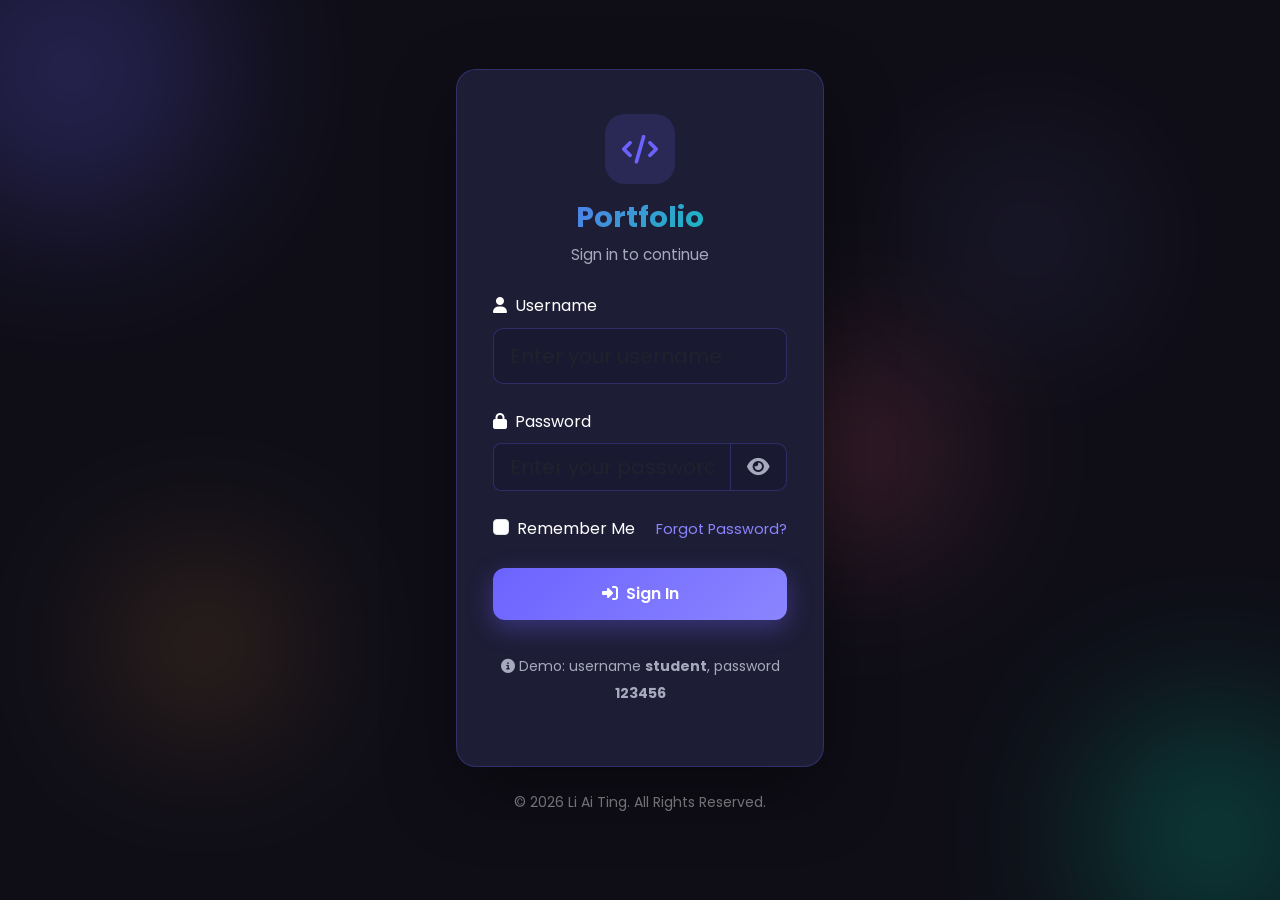
==== login.html @ ad97694d "create my resume for preparing intern" ====
<!DOCTYPE html>
<html lang="en">
<head>
    <meta charset="UTF-8">
    <meta name="viewport" content="width=device-width, initial-scale=1.0">
    <title>Login - Portfolio</title>
    <!-- Google Fonts -->
    <link href="https://fonts.googleapis.com/css2?family=Poppins:wght@300;400;500;600;700;800&display=swap" rel="stylesheet">
    <!-- Font Awesome -->
    <link rel="stylesheet" href="https://cdnjs.cloudflare.com/ajax/libs/font-awesome/6.5.1/css/all.min.css">
    <!-- Bootstrap 5 -->
    <link href="https://cdn.jsdelivr.net/npm/bootstrap@5.3.2/dist/css/bootstrap.min.css" rel="stylesheet">
    <!-- Custom CSS -->
    <link rel="stylesheet" href="css/style.css">
</head>
<body>
    <div class="login-wrapper">
        <!-- Animated Background Shapes -->
        <div class="bg-shapes">
            <div class="shape shape-1"></div>
            <div class="shape shape-2"></div>
            <div class="shape shape-3"></div>
            <div class="shape shape-4"></div>
            <div class="shape shape-5"></div>
        </div>

        <div class="container">
            <div class="row justify-content-center align-items-center min-vh-100">
                <div class="col-12 col-sm-10 col-md-8 col-lg-5 col-xl-4">
                    <!-- Login Card -->
                    <div class="login-card">
                        <!-- Logo / Brand -->
                        <div class="login-brand text-center mb-4">
                            <div class="brand-icon">
                                <i class="fas fa-code"></i>
                            </div>
                            <h2 class="brand-title">Portfolio</h2>
                            <p class="brand-subtitle">Sign in to continue</p>
                        </div>

                        <!-- Error Message -->
                        <div id="loginError" class="alert alert-danger d-none" role="alert">
                            <i class="fas fa-exclamation-circle me-2"></i>
                            <span id="errorText">Invalid credentials. Please try again.</span>
                        </div>

                        <!-- Success Message -->
                        <div id="loginSuccess" class="alert alert-success d-none" role="alert">
                            <i class="fas fa-check-circle me-2"></i>
                            Login successful! Redirecting...
                        </div>

                        <!-- Login Form -->
                        <form id="loginForm" novalidate>
                            <!-- Username Field -->
                            <div class="mb-4">
                                <label for="username" class="form-label">
                                    <i class="fas fa-user me-2"></i>Username
                                </label>
                                <input
                                    type="text"
                                    class="form-control form-control-lg"
                                    id="username"
                                    placeholder="Enter your username"
                                    autocomplete="username"
                                    required
                                >
                                <div class="invalid-feedback">Please enter your username.</div>
                            </div>

                            <!-- Password Field -->
                            <div class="mb-4">
                                <label for="password" class="form-label">
                                    <i class="fas fa-lock me-2"></i>Password
                                </label>
                                <div class="input-group input-group-lg">
                                    <input
                                        type="password"
                                        class="form-control"
                                        id="password"
                                        placeholder="Enter your password"
                                        autocomplete="current-password"
                                        required
                                    >
                                    <button
                                        class="btn btn-outline-secondary"
                                        type="button"
                                        id="togglePassword"
                                        aria-label="Toggle password visibility"
                                        title="Show/Hide Password"
                                    >
                                        <i class="fas fa-eye" id="toggleIcon"></i>
                                    </button>
                                </div>
                                <div class="invalid-feedback">Please enter your password.</div>
                            </div>

                            <!-- Remember Me & Forgot -->
                            <div class="d-flex justify-content-between align-items-center mb-4">
                                <div class="form-check">
                                    <input
                                        class="form-check-input"
                                        type="checkbox"
                                        id="rememberMe"
                                    >
                                    <label class="form-check-label" for="rememberMe">
                                        Remember Me
                                    </label>
                                </div>
                                <a href="#" class="forgot-link" onclick="showForgotHint(event)">
                                    Forgot Password?
                                </a>
                            </div>

                            <!-- Login Button -->
                            <button
                                type="submit"
                                class="btn btn-login w-100 btn-lg mb-3"
                                id="loginBtn"
                            >
                                <i class="fas fa-sign-in-alt me-2"></i>Sign In
                            </button>

                            <!-- Hint Text -->
                            <p class="text-center hint-text mt-3">
                                <small><i class="fas fa-info-circle me-1"></i>Demo: username <strong>student</strong>, password <strong>123456</strong></small>
                            </p>
                        </form>
                    </div>

                    <!-- Footer Text -->
                    <p class="text-center text-white-50 mt-4 small">
                        &copy; <span id="footerYear"></span> Li Ai Ting. All Rights Reserved.
                    </p>
                </div>
            </div>
        </div>
    </div>

    <!-- Bootstrap JS -->
    <script src="https://cdn.jsdelivr.net/npm/bootstrap@5.3.2/dist/js/bootstrap.bundle.min.js"></script>
    <!-- Custom JS -->
    <script src="js/login.js"></script>
</body>
</html>
---- css/style.css ----
/* ============================================================
   PERSONAL PORTFOLIO — MASTER STYLESHEET
   ============================================================
   CUSTOMIZATION GUIDE
   Change these CSS variables to re-theme the entire site.
   ============================================================ */

/* ---- REPLACE: Theme Colours ---- */
:root {
    --primary-color:        #6C63FF;   /* Main brand colour            */
    --primary-dark:         #5A52D5;   /* Darker shade for hovers      */
    --primary-light:        #8B85FF;   /* Lighter shade for accents    */
    --secondary-color:      #00D4AA;   /* Accent / highlight colour    */
    --accent-color:         #FF6584;   /* CTA / warning accent         */
    --background-color:     #0F0E17;   /* Page background              */
    --background-alt:       #1A1932;   /* Card / section alt bg        */
    --background-card:      #1E1D36;   /* Card surface                 */
    --text-color:           #FFFFFE;   /* Primary text                 */
    --text-muted:           #A7A9BE;   /* Muted / secondary text       */
    --text-dark:            #2D2D2D;   /* Dark text for light elements */
    --border-color:         rgba(108, 99, 255, 0.25);
    --shadow-color:         rgba(0, 0, 0, 0.4);
    --gradient-hero:        linear-gradient(135deg, #6C63FF 0%, #00D4AA 100%);
    --gradient-card:        linear-gradient(145deg, #1E1D36 0%, #1A1932 100%);
    --gradient-btn:         linear-gradient(135deg, #6C63FF 0%, #8B85FF 100%);
    --font-main:            'Poppins', sans-serif;
    --transition-speed:     0.3s;
    --border-radius:        12px;
    --border-radius-lg:     20px;
}

/* ---- REPLACE: Font size scale (optional) ---- */
html { font-size: 16px; }

/* ============================================================
   RESET & BASE
   ============================================================ */
*, *::before, *::after { box-sizing: border-box; margin: 0; padding: 0; }

html {
    scroll-behavior: smooth;
    scroll-padding-top: 80px;
}

body {
    font-family: var(--font-main);
    background-color: var(--background-color);
    color: var(--text-color);
    line-height: 1.7;
    overflow-x: hidden;
}

a { text-decoration: none; color: inherit; transition: color var(--transition-speed); }
ul { list-style: none; }
img { max-width: 100%; height: auto; display: block; }
button { cursor: pointer; border: none; background: none; font-family: inherit; }

/* ============================================================
   UTILITY
   ============================================================ */
.container { max-width: 1200px; padding: 0 1.5rem; }
.section { padding: 100px 0; position: relative; }
.section-alt { background: var(--background-alt); }

.section-header {
    text-align: center;
    margin-bottom: 60px;
}
.section-header h2 {
    font-size: 2.5rem;
    font-weight: 700;
    margin-bottom: 12px;
    position: relative;
    display: inline-block;
}
.section-header h2::after {
    content: '';
    position: absolute;
    bottom: -8px;
    left: 50%;
    transform: translateX(-50%);
    width: 60px;
    height: 4px;
    background: var(--gradient-hero);
    border-radius: 2px;
}
.section-header p {
    color: var(--text-muted);
    font-size: 1.1rem;
    max-width: 600px;
    margin: 16px auto 0;
}

/* ============================================================
   SCROLL REVEAL
   ============================================================ */
.reveal {
    opacity: 0;
    transform: translateY(40px);
    transition: opacity 0.8s ease, transform 0.8s ease;
}
.reveal.active {
    opacity: 1;
    transform: translateY(0);
}

/* ============================================================
   NAVBAR
   ============================================================ */
.navbar {
    position: sticky;
    top: 0;
    z-index: 1000;
    background: rgba(15, 14, 23, 0.9);
    backdrop-filter: blur(20px);
    -webkit-backdrop-filter: blur(20px);
    border-bottom: 1px solid var(--border-color);
    padding: 12px 0;
    transition: all var(--transition-speed);
}
.navbar.scrolled {
    padding: 8px 0;
    box-shadow: 0 4px 30px var(--shadow-color);
}
.navbar-brand {
    font-weight: 700;
    font-size: 1.5rem;
    background: var(--gradient-hero);
    -webkit-background-clip: text;
    -webkit-text-fill-color: transparent;
    background-clip: text;
}
.navbar-brand span { color: var(--secondary-color); }
.navbar-nav .nav-link {
    color: var(--text-muted);
    font-weight: 500;
    font-size: 0.95rem;
    padding: 8px 16px !important;
    border-radius: 8px;
    transition: all var(--transition-speed);
    position: relative;
}
.navbar-nav .nav-link:hover,
.navbar-nav .nav-link.active {
    color: var(--primary-color);
}
.navbar-nav .nav-link.active::after {
    content: '';
    position: absolute;
    bottom: 0;
    left: 50%;
    transform: translateX(-50%);
    width: 20px;
    height: 3px;
    background: var(--primary-color);
    border-radius: 2px;
}
.navbar-toggler {
    border: 1px solid var(--border-color);
    padding: 6px 10px;
}
.navbar-toggler-icon {
    background-image: url("data:image/svg+xml,%3csvg xmlns='http://www.w3.org/2000/svg' viewBox='0 0 30 30'%3e%3cpath stroke='rgba(108,99,255,1)' stroke-linecap='round' stroke-miterlimit='10' stroke-width='2' d='M4 7h22M4 15h22M4 23h22'/%3e%3c/svg%3e");
}
.btn-logout {
    background: var(--accent-color);
    color: #fff !important;
    border-radius: 8px;
    padding: 6px 18px !important;
    font-weight: 600;
    transition: all var(--transition-speed);
}
.btn-logout:hover {
    background: #e5546f;
    transform: translateY(-2px);
}

/* ============================================================
   HERO SECTION
   ============================================================ */
#home {
    min-height: 100vh;
    display: flex;
    align-items: center;
    justify-content: center;
    padding: 120px 0 80px;
    position: relative;
    overflow: hidden;
}
/* Animated background orbs */
.hero-bg-orb {
    position: absolute;
    border-radius: 50%;
    filter: blur(80px);
    opacity: 0.3;
    animation: floatOrb 8s ease-in-out infinite;
}
.hero-bg-orb.orb1 {
    width: 400px; height: 400px;
    background: var(--primary-color);
    top: -100px; right: -100px;
    animation-delay: 0s;
}
.hero-bg-orb.orb2 {
    width: 300px; height: 300px;
    background: var(--secondary-color);
    bottom: -50px; left: -50px;
    animation-delay: 3s;
}
.hero-bg-orb.orb3 {
    width: 200px; height: 200px;
    background: var(--accent-color);
    top: 50%; left: 50%;
    animation-delay: 5s;
}
@keyframes floatOrb {
    0%, 100% { transform: translate(0, 0) scale(1); }
    33% { transform: translate(30px, -30px) scale(1.05); }
    66% { transform: translate(-20px, 20px) scale(0.95); }
}

.hero-content {
    display: grid;
    grid-template-columns: 1fr 1fr;
    gap: 60px;
    align-items: center;
    position: relative;
    z-index: 2;
}
.hero-text .greeting {
    font-size: 1.1rem;
    color: var(--secondary-color);
    font-weight: 600;
    text-transform: uppercase;
    letter-spacing: 3px;
    margin-bottom: 12px;
}
.hero-text h1 {
    font-size: 3.5rem;
    font-weight: 800;
    line-height: 1.15;
    margin-bottom: 8px;
}
.hero-text h1 span {
    background: var(--gradient-hero);
    -webkit-background-clip: text;
    -webkit-text-fill-color: transparent;
    background-clip: text;
}
.hero-text .tagline {
    font-size: 1.4rem;
    color: var(--text-muted);
    margin-bottom: 16px;
}
.typing-wrapper {
    font-size: 1.3rem;
    color: var(--primary-light);
    margin-bottom: 20px;
    min-height: 32px;
}
.typing-wrapper .typed-cursor { color: var(--primary-color); }
.hero-text .intro {
    color: var(--text-muted);
    font-size: 1.05rem;
    margin-bottom: 32px;
    max-width: 500px;
}
.hero-buttons { display: flex; gap: 16px; flex-wrap: wrap; margin-bottom: 32px; }
.btn-primary-custom {
    background: var(--gradient-btn);
    color: #fff;
    padding: 14px 32px;
    border-radius: 50px;
    font-weight: 600;
    font-size: 1rem;
    display: inline-flex;
    align-items: center;
    gap: 8px;
    transition: all var(--transition-speed);
    box-shadow: 0 8px 25px rgba(108, 99, 255, 0.35);
}
.btn-primary-custom:hover {
    transform: translateY(-3px);
    box-shadow: 0 12px 35px rgba(108, 99, 255, 0.5);
    color: #fff;
}
.btn-secondary-custom {
    background: transparent;
    color: var(--text-color);
    border: 2px solid var(--border-color);
    padding: 12px 32px;
    border-radius: 50px;
    font-weight: 600;
    font-size: 1rem;
    display: inline-flex;
    align-items: center;
    gap: 8px;
    transition: all var(--transition-speed);
}
.btn-secondary-custom:hover {
    border-color: var(--primary-color);
    color: var(--primary-color);
    transform: translateY(-3px);
}
.status-badge {
    display: inline-flex;
    align-items: center;
    gap: 8px;
    background: rgba(0, 212, 170, 0.1);
    border: 1px solid rgba(0, 212, 170, 0.3);
    padding: 8px 18px;
    border-radius: 50px;
    font-size: 0.9rem;
    color: var(--secondary-color);
    margin-bottom: 20px;
}
.status-dot {
    width: 8px;
    height: 8px;
    background: var(--secondary-color);
    border-radius: 50%;
    animation: pulse 2s infinite;
}
@keyframes pulse {
    0%, 100% { opacity: 1; transform: scale(1); }
    50% { opacity: 0.5; transform: scale(1.3); }
}
.social-links { display: flex; gap: 12px; }
.social-links a {
    width: 44px;
    height: 44px;
    border-radius: 12px;
    border: 1px solid var(--border-color);
    display: flex;
    align-items: center;
    justify-content: center;
    color: var(--text-muted);
    font-size: 1.1rem;
    transition: all var(--transition-speed);
}
.social-links a:hover {
    border-color: var(--primary-color);
    color: var(--primary-color);
    transform: translateY(-3px);
    background: rgba(108, 99, 255, 0.1);
}

/* Social icons — rounded square style per design reference */
.social-links a {
    border-radius: 16px !important;
    width: 48px !important;
    height: 48px !important;
    font-size: 1.25rem !important;
}

/* Hero Image */
.hero-image-wrapper {
    display: flex;
    justify-content: center;
    align-items: center;
    position: relative;
}
.hero-image-container {
    position: relative;
    width: 340px;
    height: 340px;
}
.hero-image-container::before {
    content: '';
    position: absolute;
    inset: -15px;
    border-radius: 50%;
    background: var(--gradient-hero);
    opacity: 0.3;
    animation: rotateGlow 6s linear infinite;
}
@keyframes rotateGlow {
    0% { transform: rotate(0deg); }
    100% { transform: rotate(360deg); }
}
.hero-image-container img {
    width: 100%;
    height: 100%;
    object-fit: cover;
    border-radius: 50%;
    border: 4px solid var(--primary-color);
    position: relative;
    z-index: 2;
    box-shadow: 0 20px 60px rgba(108, 99, 255, 0.3);
}
.floating-badge {
    position: absolute;
    background: var(--background-card);
    border: 1px solid var(--border-color);
    border-radius: 12px;
    padding: 10px 16px;
    display: flex;
    align-items: center;
    gap: 8px;
    font-size: 0.85rem;
    font-weight: 600;
    z-index: 3;
    box-shadow: 0 8px 25px var(--shadow-color);
    animation: floatBadge 4s ease-in-out infinite;
}
.floating-badge.badge-1 { top: 20px; right: -20px; animation-delay: 0s; }
.floating-badge.badge-2 { bottom: 40px; left: -30px; animation-delay: 2s; }
.floating-badge.badge-3 { bottom: -10px; right: 10px; animation-delay: 1s; }
@keyframes floatBadge {
    0%, 100% { transform: translateY(0); }
    50% { transform: translateY(-10px); }
}
.floating-badge i { font-size: 1.2rem; }
.floating-badge .fa-html5 { color: #E34F26; }
.floating-badge .fa-js { color: #F7DF1E; }
.floating-badge .fa-react { color: #61DAFB; }
.floating-badge .fa-python { color: #3776AB; }

/* ============================================================
   ABOUT SECTION
   ============================================================ */
.about-grid {
    display: grid;
    grid-template-columns: 1fr 1.2fr;
    gap: 60px;
    align-items: center;
}
.about-image-wrapper {
    position: relative;
}
.about-image-wrapper img {
    border-radius: var(--border-radius-lg);
    box-shadow: 0 20px 60px var(--shadow-color);
    width: 100%;
    max-width: 420px;
    object-fit: cover;
    height: 500px;
}
.about-image-wrapper::before {
    content: '';
    position: absolute;
    inset: 20px -20px -20px 20px;
    border: 2px solid var(--primary-color);
    border-radius: var(--border-radius-lg);
    z-index: -1;
    opacity: 0.4;
}
.about-content h3 {
    font-size: 1.8rem;
    margin-bottom: 16px;
}
.about-content h3 span { color: var(--primary-color); }
.about-content p {
    color: var(--text-muted);
    margin-bottom: 24px;
}
.about-details {
    display: grid;
    grid-template-columns: 1fr 1fr;
    gap: 12px;
    margin-bottom: 28px;
}
.about-details .detail-item {
    display: flex;
    gap: 8px;
    font-size: 0.95rem;
}
.about-details .detail-label { color: var(--text-muted); }
.about-details .detail-value { color: var(--text-color); font-weight: 600; }
.stats-row {
    display: grid;
    grid-template-columns: repeat(4, 1fr);
    gap: 20px;
    margin-top: 40px;
}
.stat-card {
    background: var(--background-card);
    border: 1px solid var(--border-color);
    border-radius: var(--border-radius);
    padding: 24px 16px;
    text-align: center;
    transition: all var(--transition-speed);
}
.stat-card:hover {
    transform: translateY(-5px);
    border-color: var(--primary-color);
    box-shadow: 0 10px 30px rgba(108, 99, 255, 0.2);
}
.stat-card .stat-number {
    font-size: 2rem;
    font-weight: 800;
    background: var(--gradient-hero);
    -webkit-background-clip: text;
    -webkit-text-fill-color: transparent;
    background-clip: text;
}
.stat-card .stat-label {
    color: var(--text-muted);
    font-size: 0.85rem;
    margin-top: 4px;
}

/* ============================================================
   SKILLS SECTION
   ============================================================ */
.skills-grid {
    display: grid;
    grid-template-columns: repeat(auto-fit, minmax(320px, 1fr));
    gap: 30px;
}
.skill-category {
    background: var(--background-card);
    border: 1px solid var(--border-color);
    border-radius: var(--border-radius-lg);
    padding: 32px;
    transition: all var(--transition-speed);
}
.skill-category:hover {
    border-color: var(--primary-color);
    transform: translateY(-4px);
    box-shadow: 0 12px 40px rgba(108, 99, 255, 0.15);
}
.skill-category-header {
    display: flex;
    align-items: center;
    gap: 12px;
    margin-bottom: 24px;
}
.skill-category-icon {
    width: 48px;
    height: 48px;
    border-radius: 12px;
    background: rgba(108, 99, 255, 0.15);
    display: flex;
    align-items: center;
    justify-content: center;
    font-size: 1.3rem;
    color: var(--primary-color);
}
.skill-category-title {
    font-size: 1.2rem;
    font-weight: 700;
}
.skill-item {
    margin-bottom: 18px;
}
.skill-item:last-child { margin-bottom: 0; }
.skill-info {
    display: flex;
    justify-content: space-between;
    margin-bottom: 8px;
    font-size: 0.9rem;
}
.skill-info .skill-name { font-weight: 500; }
.skill-info .skill-percent { color: var(--primary-color); font-weight: 600; }
.skill-bar {
    height: 8px;
    background: rgba(108, 99, 255, 0.15);
    border-radius: 4px;
    overflow: hidden;
}
.skill-bar .fill {
    height: 100%;
    background: var(--gradient-hero);
    border-radius: 4px;
    width: 0%;
    transition: width 1.2s ease;
}
.skill-item.animated .fill { width: var(--skill-level); }

/* ============================================================
   EDUCATION SECTION
   ============================================================ */
.timeline {
    position: relative;
    max-width: 800px;
    margin: 0 auto;
}
.timeline::before {
    content: '';
    position: absolute;
    left: 50%;
    transform: translateX(-50%);
    width: 3px;
    height: 100%;
    background: var(--border-color);
    border-radius: 2px;
}
.timeline-item {
    position: relative;
    width: 50%;
    padding: 0 40px 50px;
}
.timeline-item:nth-child(odd) { left: 0; text-align: right; }
.timeline-item:nth-child(even) { left: 50%; text-align: left; }
.timeline-dot {
    position: absolute;
    top: 5px;
    width: 18px;
    height: 18px;
    background: var(--primary-color);
    border-radius: 50%;
    border: 4px solid var(--background-color);
    z-index: 2;
}
.timeline-item:nth-child(odd) .timeline-dot { right: -9px; }
.timeline-item:nth-child(even) .timeline-dot { left: -9px; }
.timeline-card {
    background: var(--background-card);
    border: 1px solid var(--border-color);
    border-radius: var(--border-radius);
    padding: 24px;
    transition: all var(--transition-speed);
}
.timeline-card:hover {
    border-color: var(--primary-color);
    transform: translateY(-4px);
    box-shadow: 0 10px 30px rgba(108, 99, 255, 0.15);
}
.timeline-date {
    display: inline-block;
    background: rgba(108, 99, 255, 0.15);
    color: var(--primary-color);
    padding: 4px 14px;
    border-radius: 20px;
    font-size: 0.85rem;
    font-weight: 600;
    margin-bottom: 10px;
}
.timeline-card h4 { font-size: 1.15rem; margin-bottom: 4px; }
.timeline-card h5 {
    font-size: 0.95rem;
    color: var(--secondary-color);
    font-weight: 500;
    margin-bottom: 8px;
}
.timeline-card p {
    color: var(--text-muted);
    font-size: 0.9rem;
}

/* ============================================================
   PROJECTS SECTION
   ============================================================ */
.project-filters {
    display: flex;
    justify-content: center;
    flex-wrap: wrap;
    gap: 10px;
    margin-bottom: 40px;
}
.filter-btn {
    background: var(--background-card);
    border: 1px solid var(--border-color);
    color: var(--text-muted);
    padding: 8px 22px;
    border-radius: 50px;
    font-size: 0.9rem;
    font-weight: 500;
    transition: all var(--transition-speed);
}
.filter-btn:hover,
.filter-btn.active {
    background: var(--primary-color);
    border-color: var(--primary-color);
    color: #fff;
}
.projects-grid {
    display: grid;
    grid-template-columns: repeat(auto-fit, minmax(340px, 1fr));
    gap: 30px;
}
.project-card {
    background: var(--background-card);
    border: 1px solid var(--border-color);
    border-radius: var(--border-radius-lg);
    overflow: hidden;
    transition: all var(--transition-speed);
}
.project-card:hover {
    transform: translateY(-8px);
    border-color: var(--primary-color);
    box-shadow: 0 20px 50px rgba(108, 99, 255, 0.2);
}
.project-card.hidden {
    display: none;
}
.project-image {
    position: relative;
    overflow: hidden;
    height: 200px;
}
.project-image img {
    width: 100%;
    height: 100%;
    object-fit: cover;
    transition: transform 0.5s ease;
}
.project-card:hover .project-image img {
    transform: scale(1.08);
}
.project-overlay {
    position: absolute;
    inset: 0;
    background: rgba(108, 99, 255, 0.85);
    display: flex;
    align-items: center;
    justify-content: center;
    gap: 16px;
    opacity: 0;
    transition: opacity var(--transition-speed);
}
.project-card:hover .project-overlay { opacity: 1; }
.project-overlay a {
    width: 48px;
    height: 48px;
    border-radius: 50%;
    background: #fff;
    color: var(--primary-color);
    display: flex;
    align-items: center;
    justify-content: center;
    font-size: 1.1rem;
    transition: all var(--transition-speed);
    transform: translateY(20px);
}
.project-card:hover .project-overlay a { transform: translateY(0); }
.project-overlay a:hover { background: var(--primary-color); color: #fff; }
.project-info { padding: 24px; }
.project-category {
    display: inline-block;
    background: rgba(0, 212, 170, 0.12);
    color: var(--secondary-color);
    padding: 4px 12px;
    border-radius: 20px;
    font-size: 0.8rem;
    font-weight: 600;
    margin-bottom: 12px;
}
.project-info h4 {
    font-size: 1.2rem;
    margin-bottom: 8px;
}
.project-info p {
    color: var(--text-muted);
    font-size: 0.9rem;
    margin-bottom: 16px;
}
.project-tech {
    display: flex;
    flex-wrap: wrap;
    gap: 8px;
    margin-bottom: 18px;
}
.project-tech span {
    background: rgba(108, 99, 255, 0.12);
    color: var(--primary-light);
    padding: 4px 10px;
    border-radius: 6px;
    font-size: 0.78rem;
    font-weight: 500;
}
.project-actions {
    display: flex;
    gap: 10px;
}
.btn-project-view {
    flex: 1;
    background: var(--gradient-btn);
    color: #fff;
    padding: 10px 16px;
    border-radius: 8px;
    font-size: 0.9rem;
    font-weight: 600;
    text-align: center;
    transition: all var(--transition-speed);
}
.btn-project-view:hover { transform: translateY(-2px); box-shadow: 0 6px 20px rgba(108,99,255,0.4); }
.btn-project-github {
    background: rgba(255,255,255,0.08);
    color: var(--text-color);
    padding: 10px 16px;
    border-radius: 8px;
    font-size: 0.9rem;
    font-weight: 600;
    text-align: center;
    border: 1px solid var(--border-color);
    transition: all var(--transition-speed);
}
.btn-project-github:hover { border-color: var(--primary-color); color: var(--primary-color); }

/* ============================================================
   VIEW ALL PROJECTS BUTTON
   ============================================================ */
.view-all-projects {
    text-align: center;
    margin-top: 50px;
}
.btn-view-all {
    display: inline-flex;
    align-items: center;
    gap: 10px;
    background: var(--gradient-btn);
    color: #fff;
    padding: 14px 40px;
    border-radius: 50px;
    font-weight: 600;
    font-size: 1rem;
    transition: all var(--transition-speed);
    box-shadow: 0 8px 25px rgba(108, 99, 255, 0.35);
    text-decoration: none;
}
.btn-view-all:hover {
    transform: translateY(-3px);
    box-shadow: 0 12px 35px rgba(108, 99, 255, 0.5);
    color: #fff;
}
.btn-view-all i {
    font-size: 1.1rem;
}

/* ============================================================
   ACHIEVEMENTS SECTION
   ============================================================ */
.achievements-grid {
    display: grid;
    grid-template-columns: repeat(auto-fit, minmax(280px, 1fr));
    gap: 24px;
}
.achievement-card {
    background: var(--background-card);
    border: 1px solid var(--border-color);
    border-radius: var(--border-radius-lg);
    padding: 28px;
    transition: all var(--transition-speed);
    position: relative;
    overflow: hidden;
}
.achievement-card::before {
    content: '';
    position: absolute;
    top: 0;
    left: 0;
    right: 0;
    height: 4px;
    background: var(--gradient-hero);
}
.achievement-card:hover {
    transform: translateY(-5px);
    border-color: var(--primary-color);
    box-shadow: 0 12px 40px rgba(108, 99, 255, 0.15);
}
.achievement-icon {
    width: 56px;
    height: 56px;
    border-radius: 14px;
    background: rgba(108, 99, 255, 0.12);
    display: flex;
    align-items: center;
    justify-content: center;
    font-size: 1.5rem;
    color: var(--primary-color);
    margin-bottom: 18px;
}
.achievement-card h4 { font-size: 1.1rem; margin-bottom: 6px; }
.achievement-card .org {
    color: var(--secondary-color);
    font-size: 0.9rem;
    font-weight: 500;
    margin-bottom: 4px;
}
.achievement-card .date {
    color: var(--text-muted);
    font-size: 0.85rem;
    margin-bottom: 10px;
}
.achievement-card p {
    color: var(--text-muted);
    font-size: 0.9rem;
}
.btn-achievement {
    display: inline-flex;
    align-items: center;
    gap: 6px;
    margin-top: 14px;
    color: var(--primary-color);
    font-size: 0.9rem;
    font-weight: 600;
    transition: all var(--transition-speed);
}
.btn-achievement:hover { color: var(--primary-light); gap: 10px; }

/* ============================================================
   REFERENCES / TESTIMONIALS
   ============================================================ */
.references-grid {
    display: grid;
    grid-template-columns: repeat(auto-fit, minmax(300px, 1fr));
    gap: 28px;
}
.reference-card {
    background: var(--background-card);
    border: 1px solid var(--border-color);
    border-radius: var(--border-radius-lg);
    padding: 32px;
    position: relative;
    transition: all var(--transition-speed);
}
.reference-card:hover {
    border-color: var(--primary-color);
    transform: translateY(-4px);
}
.reference-quote-icon {
    font-size: 2.5rem;
    color: var(--primary-color);
    opacity: 0.3;
    position: absolute;
    top: 20px;
    right: 24px;
}
.reference-card p {
    color: var(--text-muted);
    font-size: 0.95rem;
    font-style: italic;
    margin-bottom: 20px;
    line-height: 1.8;
}
.reference-author { display: flex; align-items: center; gap: 14px; }
.reference-author-img {
    width: 50px;
    height: 50px;
    border-radius: 50%;
    object-fit: cover;
    border: 2px solid var(--primary-color);
}
.reference-author-info h5 { font-size: 1rem; margin-bottom: 2px; }
.reference-author-info span { font-size: 0.85rem; color: var(--text-muted); }

/* ============================================================
   CONTACT SECTION
   ============================================================ */
.contact-grid {
    display: grid;
    grid-template-columns: 1fr 1.3fr;
    gap: 50px;
    align-items: start;
}
.contact-info-card {
    background: var(--background-card);
    border: 1px solid var(--border-color);
    border-radius: var(--border-radius-lg);
    padding: 36px;
}
.contact-info-card h3 {
    font-size: 1.6rem;
    margin-bottom: 8px;
}
.contact-info-card > p {
    color: var(--text-muted);
    margin-bottom: 28px;
}
.contact-item {
    display: flex;
    align-items: center;
    gap: 16px;
    margin-bottom: 22px;
}
.contact-icon {
    width: 50px;
    height: 50px;
    border-radius: 12px;
    background: rgba(108, 99, 255, 0.12);
    display: flex;
    align-items: center;
    justify-content: center;
    font-size: 1.2rem;
    color: var(--primary-color);
    flex-shrink: 0;
}
.contact-item-text h5 { font-size: 0.95rem; margin-bottom: 2px; }
.contact-item-text a,
.contact-item-text p {
    color: var(--text-muted);
    font-size: 0.9rem;
    margin: 0;
}
.contact-item-text a:hover { color: var(--primary-color); }
.contact-social { display: flex; gap: 10px; margin-top: 28px; }

/* Contact Form */
.contact-form-card {
    background: var(--background-card);
    border: 1px solid var(--border-color);
    border-radius: var(--border-radius-lg);
    padding: 36px;
}
.contact-form-card h3 { font-size: 1.4rem; margin-bottom: 24px; }
.form-group { margin-bottom: 20px; }
.form-group label { font-size: 0.9rem; font-weight: 500; margin-bottom: 6px; display: block; }
.form-group input,
.form-group textarea {
    width: 100%;
    background: var(--background-alt);
    border: 1px solid var(--border-color);
    border-radius: 10px;
    padding: 12px 16px;
    color: var(--text-color);
    font-family: var(--font-main);
    font-size: 0.95rem;
    transition: border-color var(--transition-speed);
}
.form-group input:focus,
.form-group textarea:focus {
    outline: none;
    border-color: var(--primary-color);
}
.form-group textarea { resize: vertical; min-height: 120px; }
.btn-submit {
    background: var(--gradient-btn);
    color: #fff;
    padding: 14px 36px;
    border-radius: 50px;
    font-weight: 600;
    font-size: 1rem;
    display: inline-flex;
    align-items: center;
    gap: 8px;
    transition: all var(--transition-speed);
    width: 100%;
    justify-content: center;
}
.btn-submit:hover {
    transform: translateY(-2px);
    box-shadow: 0 8px 25px rgba(108, 99, 255, 0.4);
}
.form-note {
    margin-top: 14px;
    font-size: 0.82rem;
    color: var(--text-muted);
    text-align: center;
}
.form-note i { color: var(--secondary-color); }

/* ============================================================
   FOOTER
   ============================================================ */
.footer {
    background: var(--background-alt);
    border-top: 1px solid var(--border-color);
    padding: 60px 0 30px;
}
.footer-grid {
    display: grid;
    grid-template-columns: 2fr 1fr 1fr;
    gap: 40px;
    margin-bottom: 40px;
}
.footer-brand h3 {
    font-size: 1.5rem;
    margin-bottom: 12px;
    background: var(--gradient-hero);
    -webkit-background-clip: text;
    -webkit-text-fill-color: transparent;
    background-clip: text;
}
.footer-brand p { color: var(--text-muted); font-size: 0.9rem; max-width: 300px; }
.footer-col h4 {
    font-size: 1rem;
    margin-bottom: 16px;
    color: var(--text-color);
}
.footer-col ul li { margin-bottom: 10px; }
.footer-col ul li a {
    color: var(--text-muted);
    font-size: 0.9rem;
    transition: all var(--transition-speed);
}
.footer-col ul li a:hover { color: var(--primary-color); padding-left: 6px; }
.footer-social { display: flex; gap: 10px; margin-top: 20px; }
.footer-social a {
    width: 40px;
    height: 40px;
    border-radius: 10px;
    border: 1px solid var(--border-color);
    display: flex;
    align-items: center;
    justify-content: center;
    color: var(--text-muted);
    transition: all var(--transition-speed);
}
.footer-social a:hover {
    border-color: var(--primary-color);
    color: var(--primary-color);
    transform: translateY(-3px);
}
.footer-bottom {
    border-top: 1px solid var(--border-color);
    padding-top: 24px;
    text-align: center;
    color: var(--text-muted);
    font-size: 0.85rem;
}

/* ============================================================
   SCROLL-TO-TOP BUTTON
   ============================================================ */
.scroll-top {
    position: fixed;
    bottom: 30px;
    right: 30px;
    width: 50px;
    height: 50px;
    border-radius: 14px;
    background: var(--gradient-btn);
    color: #fff;
    font-size: 1.2rem;
    display: flex;
    align-items: center;
    justify-content: center;
    z-index: 999;
    opacity: 0;
    visibility: hidden;
    transform: translateY(20px);
    transition: all var(--transition-speed);
    box-shadow: 0 8px 25px rgba(108, 99, 255, 0.4);
}
.scroll-top.visible {
    opacity: 1;
    visibility: visible;
    transform: translateY(0);
}
.scroll-top:hover { transform: translateY(-4px); }

/* ============================================================
   LOGIN PAGE STYLES
   ============================================================ */
.login-wrapper {
    min-height: 100vh;
    display: flex;
    align-items: center;
    justify-content: center;
    background: var(--background-color);
    position: relative;
    overflow: hidden;
}
.bg-shapes .shape {
    position: absolute;
    border-radius: 50%;
    filter: blur(80px);
    opacity: 0.25;
}
.shape-1 { width: 300px; height: 300px; background: var(--primary-color); top: -80px; left: -80px; animation: floatOrb 7s ease-in-out infinite; }
.shape-2 { width: 250px; height: 250px; background: var(--secondary-color); bottom: -60px; right: -60px; animation: floatOrb 9s ease-in-out infinite reverse; }
.shape-3 { width: 180px; height: 180px; background: var(--accent-color); top: 40%; left: 60%; animation: floatOrb 11s ease-in-out infinite; }
.shape-4 { width: 120px; height: 120px; background: var(--primary-light); top: 20%; right: 15%; animation: floatOrb 8s ease-in-out infinite 2s; }
.shape-5 { width: 150px; height: 150px; background: #FF9F43; bottom: 20%; left: 10%; animation: floatOrb 10s ease-in-out infinite 1s; }

.login-card {
    background: var(--background-card);
    border: 1px solid var(--border-color);
    border-radius: var(--border-radius-lg);
    padding: 44px 36px;
    box-shadow: 0 25px 70px var(--shadow-color);
    position: relative;
    z-index: 2;
    animation: slideUp 0.6s ease;
}
@keyframes slideUp {
    from { opacity: 0; transform: translateY(30px); }
    to { opacity: 1; transform: translateY(0); }
}
.brand-icon {
    width: 70px;
    height: 70px;
    border-radius: 20px;
    background: rgba(108, 99, 255, 0.15);
    display: flex;
    align-items: center;
    justify-content: center;
    margin: 0 auto 16px;
    font-size: 1.8rem;
    color: var(--primary-color);
}
.brand-title {
    font-size: 1.8rem;
    font-weight: 700;
    background: var(--gradient-hero);
    -webkit-background-clip: text;
    -webkit-text-fill-color: transparent;
    background-clip: text;
}
.brand-subtitle { color: var(--text-muted); font-size: 0.95rem; }
.btn-login {
    background: var(--gradient-btn);
    color: #fff;
    border: none;
    padding: 14px;
    border-radius: 12px;
    font-weight: 600;
    font-size: 1rem;
    transition: all var(--transition-speed);
    box-shadow: 0 8px 25px rgba(108, 99, 255, 0.35);
}
.btn-login:hover {
    transform: translateY(-2px);
    box-shadow: 0 12px 35px rgba(108, 99, 255, 0.5);
}
.forgot-link { color: var(--primary-light); font-size: 0.9rem; }
.forgot-link:hover { color: var(--primary-color); }
.hint-text { color: var(--text-muted); }
.form-control {
    background: var(--background-alt);
    border: 1px solid var(--border-color);
    color: var(--text-color);
    border-radius: 10px;
    padding: 12px 16px;
}
.form-control:focus {
    border-color: var(--primary-color);
    box-shadow: 0 0 0 3px rgba(108, 99, 255, 0.15);
    background: var(--background-alt);
    color: var(--text-color);
}
.input-group .btn-outline-secondary {
    border-color: var(--border-color);
    color: var(--text-muted);
    background: var(--background-alt);
    border-radius: 0 10px 10px 0;
}
.input-group .btn-outline-secondary:hover {
    border-color: var(--primary-color);
    color: var(--primary-color);
}

/* ============================================================
   MODAL
   ============================================================ */
.modal-content {
    background: var(--background-card);
    border: 1px solid var(--border-color);
    border-radius: var(--border-radius-lg);
    color: var(--text-color);
}
.modal-header { border-bottom: 1px solid var(--border-color); }
.modal-footer { border-top: 1px solid var(--border-color); }
.btn-close { filter: invert(1); }
.modal-title { font-weight: 700; }
.project-detail-image {
    width: 100%;
    height: 260px;
    object-fit: cover;
    border-radius: var(--border-radius);
    margin-bottom: 20px;
}
.project-detail-label {
    font-size: 0.85rem;
    font-weight: 600;
    color: var(--primary-color);
    text-transform: uppercase;
    letter-spacing: 1px;
    margin-bottom: 6px;
    margin-top: 18px;
}
.project-detail-label:first-child { margin-top: 0; }
.project-detail-text {
    color: var(--text-muted);
    font-size: 0.95rem;
    line-height: 1.7;
}
.project-detail-tech {
    display: flex;
    flex-wrap: wrap;
    gap: 8px;
    margin-top: 8px;
}
.project-detail-tech span {
    background: rgba(108, 99, 255, 0.12);
    color: var(--primary-light);
    padding: 5px 12px;
    border-radius: 6px;
    font-size: 0.82rem;
    font-weight: 500;
}

/* ============================================================
   RESPONSIVE
   ============================================================ */
@media (max-width: 991px) {
    .hero-content { grid-template-columns: 1fr; text-align: center; }
    .hero-text .intro { margin: 0 auto 32px; }
    .hero-buttons { justify-content: center; }
    .social-links { justify-content: center; }
    .status-badge { margin: 0 auto 20px; }
    .hero-image-container { width: 260px; height: 260px; margin: 0 auto; }
    .about-grid { grid-template-columns: 1fr; text-align: center; }
    .about-image-wrapper { display: flex; justify-content: center; }
    .about-image-wrapper img { max-width: 320px; }
    .about-details { justify-content: center; }
    .stats-row { grid-template-columns: repeat(2, 1fr); }
    .contact-grid { grid-template-columns: 1fr; }
    .footer-grid { grid-template-columns: 1fr; }
    .timeline::before { left: 20px; }
    .timeline-item { width: 100%; left: 0 !important; text-align: left !important; padding-left: 55px; padding-right: 0; }
    .timeline-dot { left: 11px !important; right: auto !important; }
}

@media (max-width: 767px) {
    html { font-size: 15px; }
    .section { padding: 70px 0; }
    .section-header h2 { font-size: 2rem; }
    .hero-text h1 { font-size: 2.4rem; }
    .hero-image-container { width: 200px; height: 200px; }
    .floating-badge { display: none; }
    .stats-row { grid-template-columns: repeat(2, 1fr); gap: 12px; }
    .stat-card { padding: 16px 10px; }
    .stat-card .stat-number { font-size: 1.5rem; }
    .projects-grid { grid-template-columns: 1fr; }
    .btn-view-all { padding: 12px 28px; font-size: 0.95rem; }
    .login-card { padding: 32px 24px; }
}

@media (max-width: 375px) {
    html { font-size: 14px; }
    .container { padding: 0 1rem; }
    .hero-text h1 { font-size: 2rem; }
    .hero-buttons { flex-direction: column; }
    .hero-buttons .btn-primary-custom,
    .hero-buttons .btn-secondary-custom { width: 100%; justify-content: center; }
}

/* ============================================================
   ACCESSIBILITY: Focus visible
   ============================================================ */
*:focus-visible {
    outline: 2px solid var(--primary-color);
    outline-offset: 2px;
}

/* Screen reader only */
.sr-only {
    position: absolute;
    width: 1px; height: 1px;
    padding: 0; margin: -1px;
    overflow: hidden;
    clip: rect(0,0,0,0);
    white-space: nowrap;
    border: 0;
}
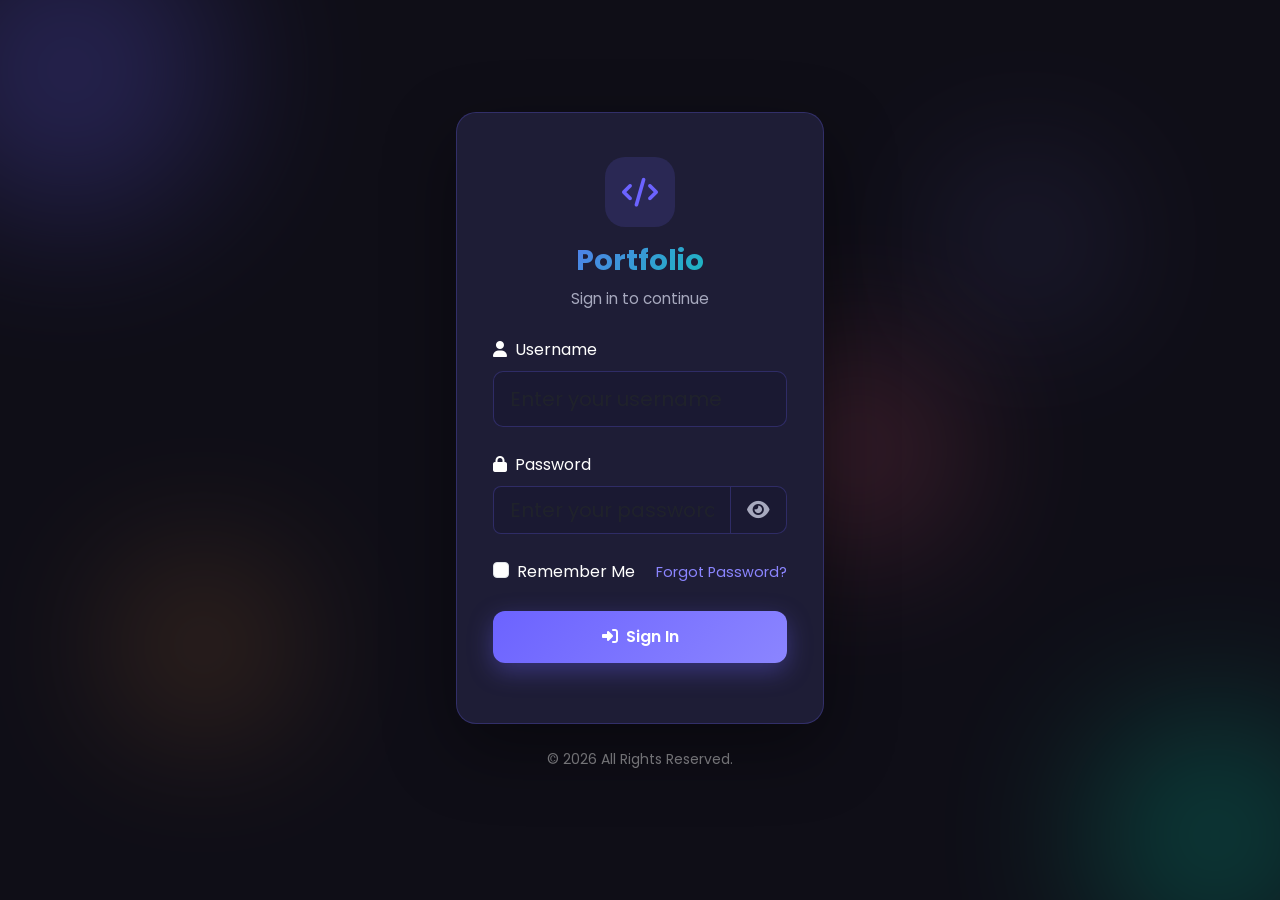
==== commit 6099b059: "fixing the designs and mistakes" ====
--- a/login.html
+++ b/login.html
@@ -120,17 +120,12 @@
                             >
                                 <i class="fas fa-sign-in-alt me-2"></i>Sign In
                             </button>
-
-                            <!-- Hint Text -->
-                            <p class="text-center hint-text mt-3">
-                                <small><i class="fas fa-info-circle me-1"></i>Demo: username <strong>student</strong>, password <strong>123456</strong></small>
-                            </p>
                         </form>
                     </div>
 
                     <!-- Footer Text -->
                     <p class="text-center text-white-50 mt-4 small">
-                        &copy; <span id="footerYear"></span> Li Ai Ting. All Rights Reserved.
+                        &copy; <span id="footerYear"></span> All Rights Reserved.
                     </p>
                 </div>
             </div>
--- a/css/style.css
+++ b/css/style.css
@@ -433,8 +433,9 @@
     box-shadow: 0 20px 60px var(--shadow-color);
     width: 100%;
     max-width: 420px;
-    object-fit: cover;
-    height: 500px;
+    object-fit: contain;
+    height: auto;
+    max-height: 600px;
 }
 .about-image-wrapper::before {
     content: '';
@@ -617,6 +618,27 @@
     transform: translateY(-4px);
     box-shadow: 0 10px 30px rgba(108, 99, 255, 0.15);
 }
+.timeline-card-logo {
+    display: flex;
+    flex-direction: column;
+    align-items: center;
+    text-align: center;
+    gap: 12px;
+}
+.timeline-logo {
+    width: 80px;
+    height: 80px;
+    border-radius: 50%;
+    overflow: hidden;
+    background: transparent;
+    border: none;
+    flex-shrink: 0;
+}
+.timeline-logo img {
+    width: 100%;
+    height: 100%;
+    object-fit: contain;
+}
 .timeline-date {
     display: inline-block;
     background: rgba(108, 99, 255, 0.15);
@@ -638,6 +660,124 @@
     color: var(--text-muted);
     font-size: 0.9rem;
 }
+
+/* ============================================================
+   WORK EXPERIENCE SECTION
+   ============================================================ */
+.work-grid {
+    display: grid;
+    grid-template-columns: 1fr;
+    gap: 30px;
+    max-width: 100%;
+    margin: 0;
+}
+.work-card {
+    background: var(--background-card);
+    border: 1px solid var(--border-color);
+    border-radius: var(--border-radius-lg);
+    padding: 36px;
+    transition: all var(--transition-speed);
+    position: relative;
+    overflow: hidden;
+}
+.work-card::before {
+    content: '';
+    position: absolute;
+    top: 0; left: 0; right: 0;
+    height: 4px;
+    background: var(--gradient-hero);
+}
+.work-card:hover {
+    border-color: var(--primary-color);
+    transform: translateY(-6px);
+    box-shadow: 0 16px 40px rgba(108, 99, 255, 0.15);
+}
+.work-icon {
+    width: 56px; height: 56px;
+    border-radius: 14px;
+    background: rgba(108, 99, 255, 0.15);
+    display: flex; align-items: center; justify-content: center;
+    font-size: 1.5rem; color: var(--primary-color);
+    margin-bottom: 18px;
+}
+.work-header { margin-bottom: 14px; }
+.work-header h3 { font-size: 1.15rem; font-weight: 700; margin-bottom: 6px; }
+.work-period {
+    display: inline-block;
+    background: rgba(0, 212, 170, 0.12);
+    color: var(--secondary-color);
+    padding: 3px 12px;
+    border-radius: 20px;
+    font-size: 0.82rem;
+    font-weight: 600;
+}
+.work-desc {
+    color: var(--text-muted);
+    font-size: 0.9rem;
+    line-height: 1.7;
+    margin-bottom: 10px;
+}
+
+/* ============================================================
+   LANGUAGES SECTION
+   ============================================================ */
+.languages-grid {
+    display: grid;
+    grid-template-columns: repeat(3, 1fr);
+    gap: 20px;
+    max-width: 100%;
+    margin: 0;
+}
+.language-card {
+    background: var(--background-card);
+    border: 1px solid var(--border-color);
+    border-radius: var(--border-radius-lg);
+    padding: 32px 24px;
+    text-align: center;
+    transition: all var(--transition-speed);
+    display: flex;
+    flex-direction: column;
+    align-items: center;
+    justify-content: center;
+    min-height: 180px;
+}
+.language-card:hover {
+    border-color: var(--primary-color);
+    transform: translateY(-5px);
+    box-shadow: 0 12px 35px rgba(108, 99, 255, 0.15);
+}
+.lang-flag {
+    font-size: 2.5rem;
+    margin-bottom: 12px;
+    display: block;
+}
+.language-card h3 {
+    font-size: 1.15rem;
+    font-weight: 700;
+    margin-bottom: 8px;
+}
+.lang-level {
+    display: inline-block;
+    color: var(--secondary-color);
+    font-size: 0.82rem;
+    font-weight: 600;
+    margin-bottom: 14px;
+}
+.lang-bar {
+    height: 6px;
+    background: rgba(108, 99, 255, 0.15);
+    border-radius: 3px;
+    overflow: hidden;
+    width: 80%;
+}
+.lang-fill {
+    height: 100%;
+    background: var(--gradient-hero);
+    border-radius: 3px;
+    width: 0%;
+    transition: width 1s ease;
+}
+.language-card.animated .lang-fill { width: var(--lang-level); }
 
 /* ============================================================
    PROJECTS SECTION
@@ -941,9 +1081,10 @@
    ============================================================ */
 .contact-grid {
     display: grid;
-    grid-template-columns: 1fr 1.3fr;
-    gap: 50px;
-    align-items: start;
+    grid-template-columns: 1fr;
+    gap: 0;
+    max-width: 100%;
+    margin: 0;
 }
 .contact-info-card {
     background: var(--background-card);
@@ -1302,6 +1443,7 @@
     .timeline::before { left: 20px; }
     .timeline-item { width: 100%; left: 0 !important; text-align: left !important; padding-left: 55px; padding-right: 0; }
     .timeline-dot { left: 11px !important; right: auto !important; }
+    .languages-grid { grid-template-columns: 1fr; }
 }
 
 @media (max-width: 767px) {
